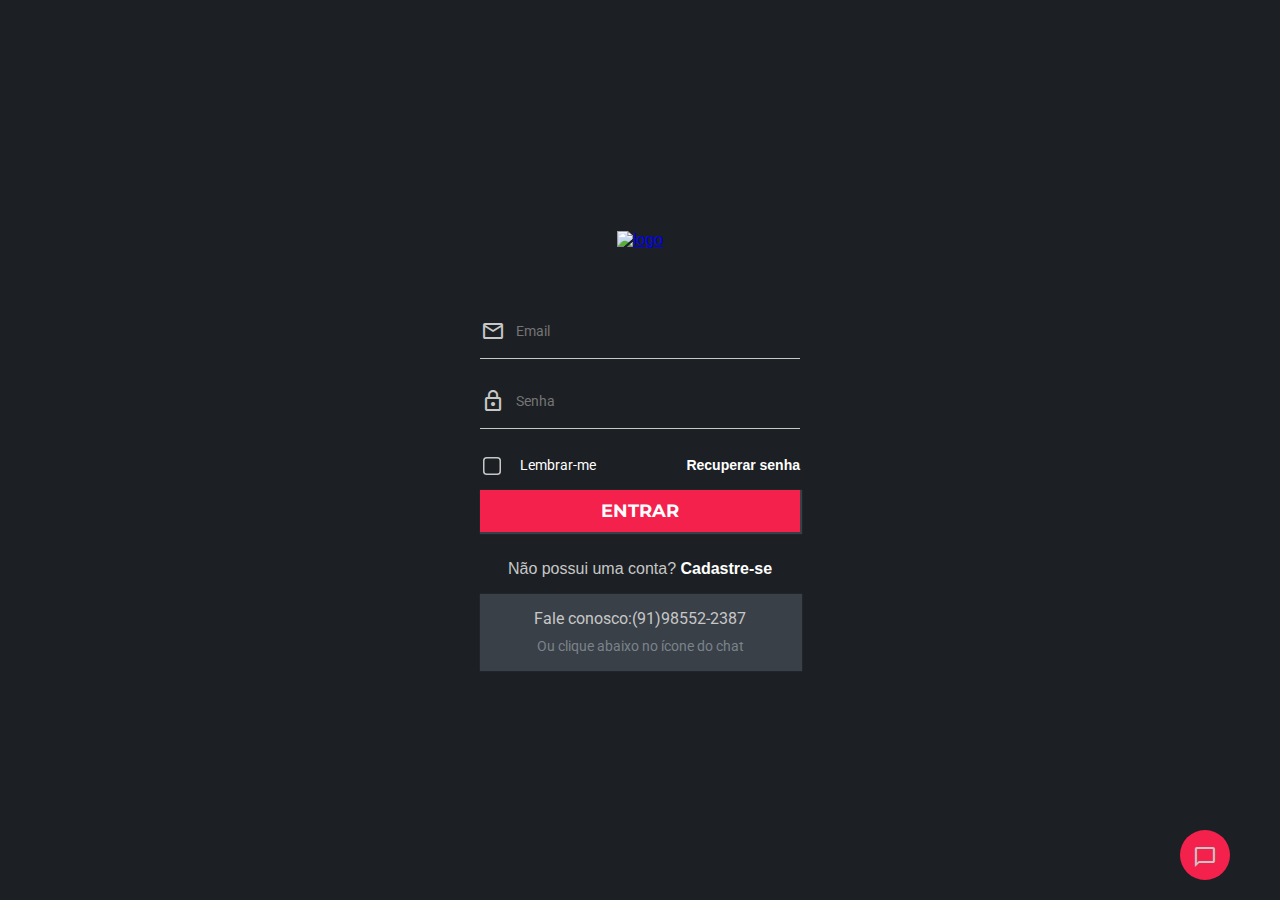
==== index.html @ d3d5bac4 "Add files via upload" ====
<!DOCTYPE html>
<html lang="pt-br">

<head>
    <meta charset="UTF-8">
    <meta name="viewport" content="width=device-width, initial-scale=1.0">
    <meta http-equiv="X-UA-Compatible" content="ie=edge">
    <link rel="stylesheet" href="style/login.css">
    <link href="https://fonts.googleapis.com/icon?family=Material+Icons" rel="stylesheet">


    <title>Login</title>
</head>

<body>
    <div class="form">
        <div class="logo">
            <a href="home">
                <img src="http://artedesignpa.com.br/startup/logo-negativo.png" alt="logo">
            </a>
        </div>
        <div class="textbox">
            <i class="small material-icons">mail_outline</i>
            <input type="email" placeholder="Email" name="" value="">
        </div>
        <div class="textbox">
            <i class="small material-icons">lock_outline</i>
            <input type="password" placeholder="Senha" name="" value="">
        </div>
        <div class="aft">
                <label class="checkbox-button">
                    <input type="checkbox" class="checkbox-button__input" id="choice1-1" name="choice1">
                    <span class="checkbox-button__control"></span>
                    <span class="checkbox-button__label">Lembrar-me</span>
                  </label>

            <a id='rec' href="reco.html">Recuperar senha</a>
        </div>


        <input type="button" class="btn" name="" value="ENTRAR">
        <p>Não possui uma conta? <a id="sign" href="signin.html">Cadastre-se</a></p>

        <div class="btm">
            <p id="bld">Fale conosco:(91)98552-2387</p>
            <p id="click">Ou clique abaixo no ícone do chat</p>
        </div>

    </div>

    <a href="#" class="float">
        <i class="small material-icons">chat_bubble_outline</i>
        </a>
    </div>





</body>

</html>
---- style/login.css ----
@import url('https://fonts.googleapis.com/css?family=Montserrat|Roboto&display=swap');
body{
    background-color: #1C2024;
    margin: 0;
    padding: 0;
    font-family: sans-serif ;
}
.logo {
    text-align: center;
}
img{
    width: 180px;
    margin-bottom: 40px;
}
.form{
    width: 320px;
    position: absolute;
    top: 50%;
    left: 50%;
    transform: translate(-50%, -50%);
    color: white;
}
.textbox{
    width: 100%;
    overflow: hidden;
    font-size: 16px #ffffff;
    padding: 15px 0;
    margin:  15px 0;
    border-bottom: 1px solid #C7C7C7;

}

.textbox i{
    width: 26px;
    float: left;
    text-align: center;
    color: #C7C7C7;

}
.textbox input{
    border: none;
    outline: none;
    background: none;
    color: #FFFFFF;
    font-size: 14px;
    font-family: 'Roboto', sans-serif;
    width: 270px;
    float: left;
    margin: 3px 8px;
}
a#rec{
    float: right;
    text-decoration: none;
    color: #FFFFFF;
    font-weight: bold;
    font-size: 14px;
    margin-top: 3px;
}
.btn{
    width: 100%;
    background-color: #F5214D;
    border: 1px;
    color:#FFFFFF;
    padding: 10px;
    font-size: 18px;
    font-family: 'Montserrat', sans-serif;
    font-weight: bold;
    cursor: pointer;
    margin: 12px 0;
    box-shadow: 1px 1px 1px 1px #394047;

}

.aft{
    margin: 25px 0 20px 0;

}
label{
    float: left;
}
p{
    text-align: center;
    color: #C7C7C7;
}
a#sign {
    text-decoration: none;
    color: #FFFFFF;
    font-weight: bold;
}
.btm{
    background-color: #394047;
    height: 75px;
    box-shadow: 1px 1px 1px 1px #394047;
}
p#bld{
    font-family: 'Roboto', sans-serif;
    padding-top: 15px;
    text-align: center;
    font-size: 16px;
    color: #C7C7C7;
}
p#click{
    font-family: 'Roboto', sans-serif;
    font-size: 14px;
    color: #7B838B;
    line-height: 0.3em;
}

.float{
	position:fixed;
	width:50px;
	height:50px;
	bottom:20px;
	right:50px;
	background-color:#F5214D;
	color:#C7C7C7;
	border-radius:50px;
	text-align:center;
}

.float i.small.material-icons{
	margin-top:15px;
}
.checkbox-button {
    cursor: pointer;
  }
  
  input[type=checkbox] {
      box-sizing: border-box;
      padding: 0;
  }
  

  
  .checkbox-button__input {
      opacity: 0;
      position: absolute;
  }
  
  .checkbox-button__control {
      position: relative;
      display: inline-block;
      width: 20px;
      height: 20px;
      margin-right: 12px;
      vertical-align: middle;
      background-color: inherit;
      color: #F5214D;
      border: 2px solid #C7C7C7;
      border-radius: 5px;
  }
  
  .checkbox-button__input:checked+.checkbox-button__control:after {
      content: "";
      display: block;
      position: absolute;
      top: 4px;
      left: 4px;
      width: 12px;
      height: 12px;
      background-color: #F5214D;
      border-radius: 2px;
  }
  
  
  .checkbox-button__control {
    transform: scale(0.75);
  }
  .checkbox-button__label {
      padding-top: 20px;
      padding-right: 30px;
      font: 14px 'Roboto', sans-serif ;
  }
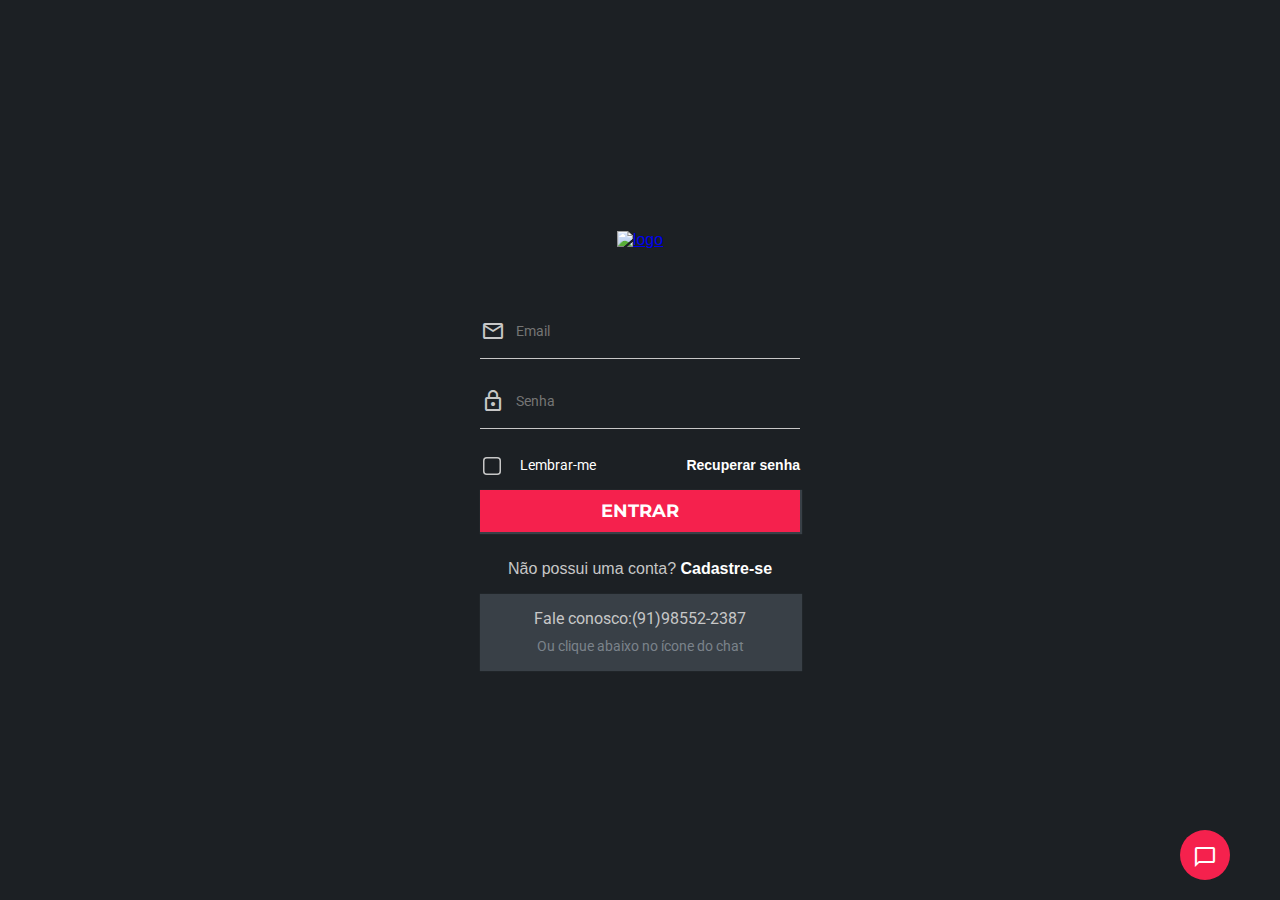
==== commit 70db092d: "Add files via upload" ====
--- a/index.html
+++ b/index.html
@@ -48,10 +48,11 @@
 
     </div>
 
+    
+    </div>
     <a href="#" class="float">
         <i class="small material-icons">chat_bubble_outline</i>
         </a>
-    </div>
 
 
 
--- a/style/login.css
+++ b/style/login.css
@@ -4,7 +4,9 @@
     margin: 0;
     padding: 0;
     font-family: sans-serif ;
+   
 }
+
 .logo {
     text-align: center;
 }
@@ -113,7 +115,7 @@
 	bottom:20px;
 	right:50px;
 	background-color:#F5214D;
-	color:#C7C7C7;
+	color:#FFFFFF;
 	border-radius:50px;
 	text-align:center;
 }
@@ -170,4 +172,27 @@
       padding-top: 20px;
       padding-right: 30px;
       font: 14px 'Roboto', sans-serif ;
-  }+  }
+  @media (max-width: 767px) and (min-width: 0px){
+
+   body{
+       height: 700px;
+   }
+
+    .float{
+        
+        position: absolute;
+        width:50px;
+	    height:50px;
+	    background-color:#F5214D;
+	    color:#FFFFFF;
+	    border-radius:50px;
+        text-align:center;
+        margin-left: 50%;
+        margin-bottom: 2px;
+    }
+    
+    .float i.small.material-icons{
+        margin-top:15px;
+  }
+}